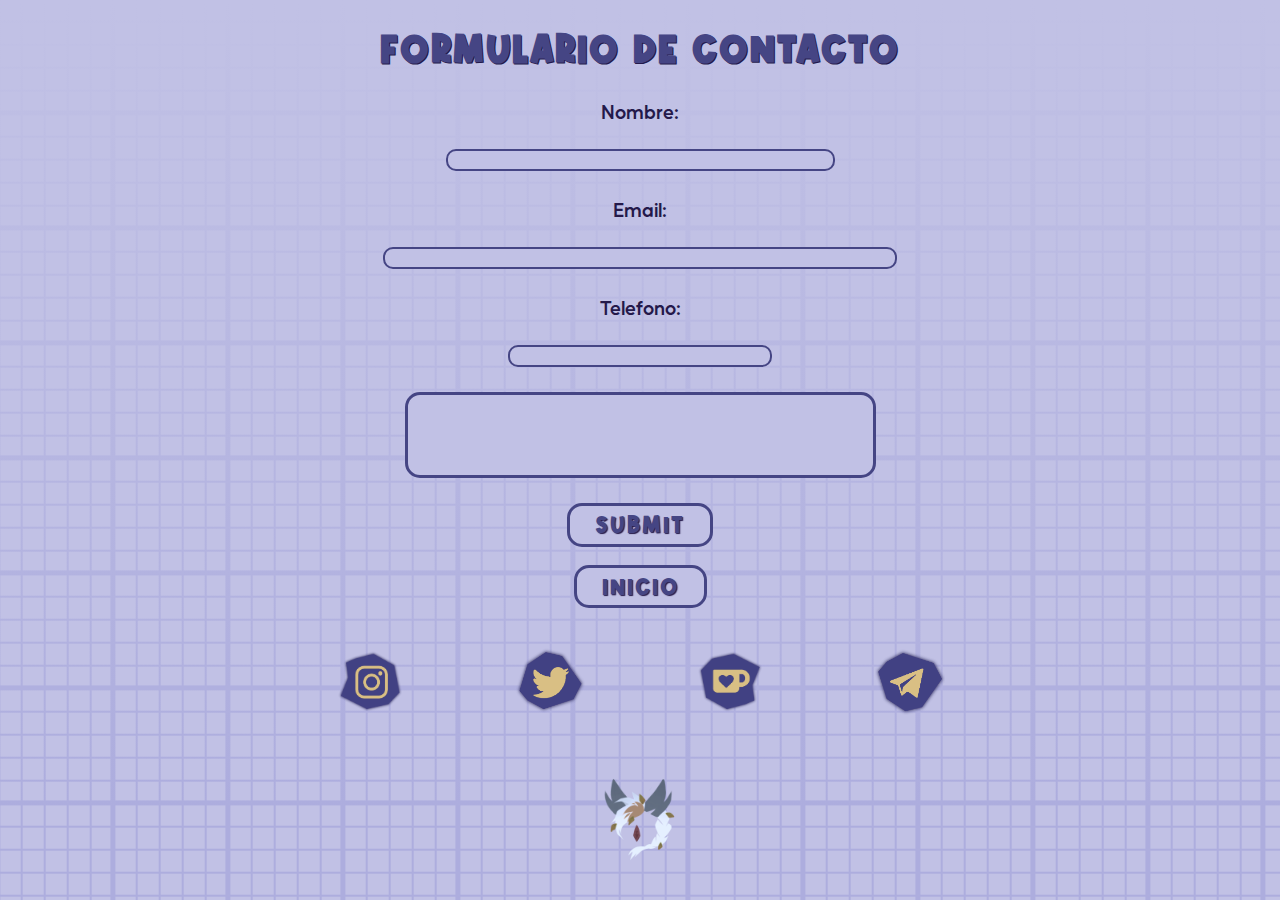
==== files/contacto.html @ 9e0bcdc2 "/" ====
<!DOCTYPE html>
<html lang="en">
    <head>
        <meta charset="UTF-8">
        <meta http-equiv="X-UA-Compatible" content="IE=edge">
        <meta name="description" content="Proyecto DIIW"/>
        <meta name="keywords" content="HTML5, CSS3"/>
        <meta name="author" content="Ander Rodriguez">
        <link rel="icon" type="image/x-icon" href="../img/logo.png"/>
        <meta name="viewport" content="width=device-width, initial-scale=1.0">
        <link rel="stylesheet" href="../css/style.css">
        <title>Formulario</title>
    </head>
<body>
    <div id="container">
        <header>
            <h1>Formulario de contacto</h1>
        </header>
        <main>
            <form action="#" id="formulario">
                <label>Nombre:</label>
                <input type="text" name="txtNombre" id="txtNombre">
                <label>Email:</label>
                <input type="email" name="txtEmail">
                <label>Telefono:</label>
                <input type="text" name="txtTlf">
                <textarea rows="4" cols="50"></textarea>
                <input type="submit" id="enviar">
            </form>
        </main>
        <footer>
            <div><a class="botonSecundario" href="../index.html">Inicio</a></div>
            <ul>
                <li><a href="https://www.instagram.com"><img class="iconoRedes" src="../img/insta.png" alt=""></a></li>
                <li><a href="https://twitter.com/home"><img class="iconoRedes" src="../img/twitter.png" alt=""></a></li>
                <li><a href="https://ko-fi.com"><img class="iconoRedes" src="../img/kofi.png" alt=""></a></li>
                <li><a href="https://telegram.org"><img class="iconoRedes" src="../img/telegram.png" alt=""></a></li>
            </ul>
            <div><img src="../img/logo.png" alt=""></div>
        </footer>
    </div>
</body>
</html>
---- css/style.css ----
@font-face {
    font-family: fuenteEspecial;
    src: url(../fonts/Alphakind.ttf);
}

@font-face {
    font-family: fuenteTexto;
    src: url(../fonts/MusticaPro-SemiBold.otf);
}

body, #degradado{
    margin: 0;
    padding: 0;
    width: 100%;
    height: 100%;
}

body{
    font-family: fuenteEspecial;
    color: #24194a;
    font-size: 1.2em;

    display: grid;
    grid-template-columns: auto;
    gap: 15px;

    /* Fondo cuadicula */
    background-color: #c1c1e5;
    opacity: 1;
    background-image:  linear-gradient(#adadde 4.6000000000000005px, transparent 4.6000000000000005px), linear-gradient(90deg, #adadde 4.6000000000000005px, transparent 4.6000000000000005px), linear-gradient(#adadde 2.3000000000000003px, transparent 2.3000000000000003px), linear-gradient(90deg, #adadde 2.3000000000000003px, #c1c1e5 2.3000000000000003px);
    background-size: 115px 115px, 115px 115px, 23px 23px, 23px 23px;
    background-position: -4.6000000000000005px -4.6000000000000005px, -4.6000000000000005px -4.6000000000000005px, -2.3000000000000003px -2.3000000000000003px, -2.3000000000000003px -2.3000000000000003px;
}

::selection{
    color: #d9bf84;
    background-color: #24194a;
}

header{
    padding: 0;
    margin: 0;
}

header div{
    padding: 0;
    margin: 0;
    display: flex;
    flex-direction: row;
    justify-content: center;
}

#logo{
    width: 50%;
}

section ul{
    list-style: none;
    display: flex;
    flex-direction: column;
    align-items: center;
    margin: 40px;
    padding: 0;
}

footer div{
    padding: 10px;
}

.botonSecundario{
    font-size: 1.2em;
    border: #454584 solid 3px;
    border-radius: 15px;
    padding: 4px 25px;
    color: #454584;
    text-decoration: none;
    background-color:#c1c1e5 ;
    transition: all 0.5s;
    text-shadow: #24194a 1px 1px 1px;
    letter-spacing: 2px;
    text-transform: uppercase;

}


#container{
    background-image: linear-gradient(to top, transparent 10%, #c1c1e5);
    height: 100vh;
}

header{
    grid-row: 1/2;
    grid-column: 1/2;
}

.iconoRedes{
    width: 50px;
    transition:  all 0.5s;
}


section li a{
    display: flex;
    flex-direction: row;
    justify-content:center;
}

.botonPrincipal{
    width: 70%;
    transition: all 0.5s;
}

footer li{
    text-decoration: none;
    list-style: none;
}

footer ul{
    display: flex;
    flex-direction: row;
    justify-content: space-evenly;
    margin: 0;
    padding: 0;
}

footer div{
    text-align: center;
    margin: 15px;
}


section li { 
    margin: 0;
    padding: 0;
    width: fit-content;
}

form textarea{
    resize: none;
}


.botonSecundario:hover{
    color: #d9bf84;
    background-color:#454584 ;
}

form input{
    border: #454584 solid 2px;
    border-radius: 10px;
    background-color: #c1c1e5;
    padding: 0px 5px;
    color: #24194a;
    font-family: fuenteTexto;
}

font input:focus{
    border-color:#d9bf84;
    background-color: #24194a;
}

#enviar{
    font-size: 1.2em;
    border: #454584 solid 3px;
    border-radius: 15px;
    padding: 4px 25px;
    color: #454584;
    text-decoration: none;
    background-color:#c1c1e5 ;
    transition: all 0.5s;
    font-family: fuenteEspecial;
    text-transform: uppercase;
    text-shadow: #24194a 1px 1px 1px;
    letter-spacing: 2px;
    grid-column: 1/3;
}

textarea{
    border: #454584 solid 3px;
    border-radius: 15px;
    padding: 4px 25px;
    color: #454584;
    text-decoration: none;
    background-color:#c1c1e5 ;
    font-family: fuenteTexto;
}

#formulario{
    display: grid;
    grid-template-columns: 0.3fr auto;
    gap: 25px;
    margin: 15px;
    font-family: fuenteTexto;
}

form input:nth-of-type(1){
    width:  60%;

}

form input:nth-of-type(2){
    width:  90%;
}

form input:nth-of-type(3){
    width: 40%;
}

form textarea{
    grid-column: 1/3;
}

footer img{
    width: 100px;
}

#enviar:hover{
    color: #d9bf84;
    background-color:#454584 ;
    cursor: pointer;
}

h1{
    color: #454584;
    text-shadow: #24194a 1px 1px;
    letter-spacing: 2px;
    text-transform: uppercase;
}

p{
    font-family: fuenteTexto;
    padding: 35px;
    text-align: justify;
}

.galeria {
    display: flex;
    flex-direction: row;
    flex-wrap: wrap;
    justify-content: space-evenly;
    margin: 0;
}

.galeria img{
    width: 60%;
    padding: 20px 5px;
    transition: 1s;
}

#precios{
    display: flex;
    flex-direction: row;
    flex-wrap: wrap;
    justify-content: center;
}



.botonPrecios{
    display: flex;
    flex-direction: column;
    align-items: center;


    margin: 5px;
    width: fit-content;
    font-size: 1em;
    border: #454584 solid 3px;
    border-radius: 15px;
    padding: 4px 10px;
    color: #d9bf84;
    text-decoration: none;
    background-color:#454584 ;
    transition: all 0.5s;
    text-shadow: #24194a 1px 1px 1px;
    letter-spacing: 2px;
    text-transform: uppercase;


    transition: all 1s;
}


.precios{
    display: flex;
    flex-direction: column;
    padding: 20px;
    font-family: fuenteTexto;
}




.precios article img{
    width: 50%;
    transition: all 0.5s;
}

.precios article img:hover{
    width: 70%;
}


@media screen and (max-width:549px){
    
    /* #d9bf84 #c1c1e5 #454584 #24194a*/
    
    .botonPrincipal:hover{
        width: 80%;
        filter: saturate(2);
    }

  
    
    #contacto:hover{
        border: none;
        color: #d9bf84;
        background-color:#454584 ;
    }
    
    footer{
        position: relative;
        top: 7%;
    }
    
    header img{
        margin-top: 50px;
    }
    
    .iconoRedes:hover{
        width: 55px;
    }

    h1{
        text-align: center;
    }

    .precios article:nth-of-type(even){
        display: flex;
        flex-direction: column;
        align-items: flex-end;
    }
    
}

@media screen and (min-width: 550px) and (max-width:960px){

    #container{
        display: grid;
        grid-template-columns: auto auto;
        grid-template-rows: auto auto;

    }

    .index #logo{
        margin-top: 60px;
    }

    header {
        grid-row: 1/2;
        grid-column: 1/2;
        margin-top: 100px;
    }

    #logo{
        width: 50%;
    }

    .botonPrincipal{
        width: 100%;
    }

    .botonPrincipal:hover{
        width: 110%;
        filter: saturate(2);
    }
    

    section {
        margin-top: 100px;
        display: flex;
        flex-direction: column;
        align-items: center;
    }

    .galeria{
        margin: 60px 0px;
        grid-column: 1/3;
        grid-row: 2/3;
    }

    footer{
        grid-row: 3/4;
        grid-column: 1/3;
    }

    .iconoRedes:hover{
        width: 55px;
    }

    #formulario{
        display: flex;
        flex-direction: column;
        align-items: flex-end;
        margin-top: 30%;
    }

    h1{
        margin: 20px;
        text-align: center;
    }

    p{
        position: relative;
        top: 100px;
    }

    .precios article{
        display: flex;
        flex-direction: column;
        align-items: flex-end;
    }

    .precios article img{
        width: 70%;
    }

    .precios article img:hover{
        width: 90%;
    }

    #headerPrecios {
        margin-top: 350px;
    }
    #headerPrecios img{
        width: 90%;
    }
    #headerPrecios h1{
        font-size: 3em;
    }

}

@media screen and (min-width: 960px) {

    section ul{
        display: flex;
        flex-direction: row;
        justify-content: space-evenly;
    }

    .iconoRedes:hover{
        width: 55px;
    }

    #logo{
        width: 30%;
    }


    .botonSecundario:hover{
        border: none;
        color: #d9bf84;
        background-color:#454584 ;
    }
    .botonPrincipal:hover{
        width: 80%;
        filter: saturate(2);
    }

    #formulario{
        display: flex;
        flex-direction: column;
        align-items: center;
    }

    form input:nth-of-type(1){
        width:  30%;
    
    }
    
    form input:nth-of-type(2){
        width:  40%;
    }
    
    form input:nth-of-type(3){
        width: 20%;
    }
    
    footer ul{
        justify-content: center;
       
    }
    .iconoRedes{
        margin: 20px 55px;
    }

    h1{
        text-align: center;
    }

    .galeria{
        margin: 60px;
    }
    
    p{
        text-align: center;
        font-size: 30px;
    }

    .galeria img{
        width: 20%;
    }

    .iconoRedes{
        width: 70px;
    }

    .iconoRedes:hover{
        width: 80px;
    }

    .precios article{
        display: flex;
        flex-direction: column;
        align-items: center;
    }
}


@media print {
    footer{
        display: none;
    }
}
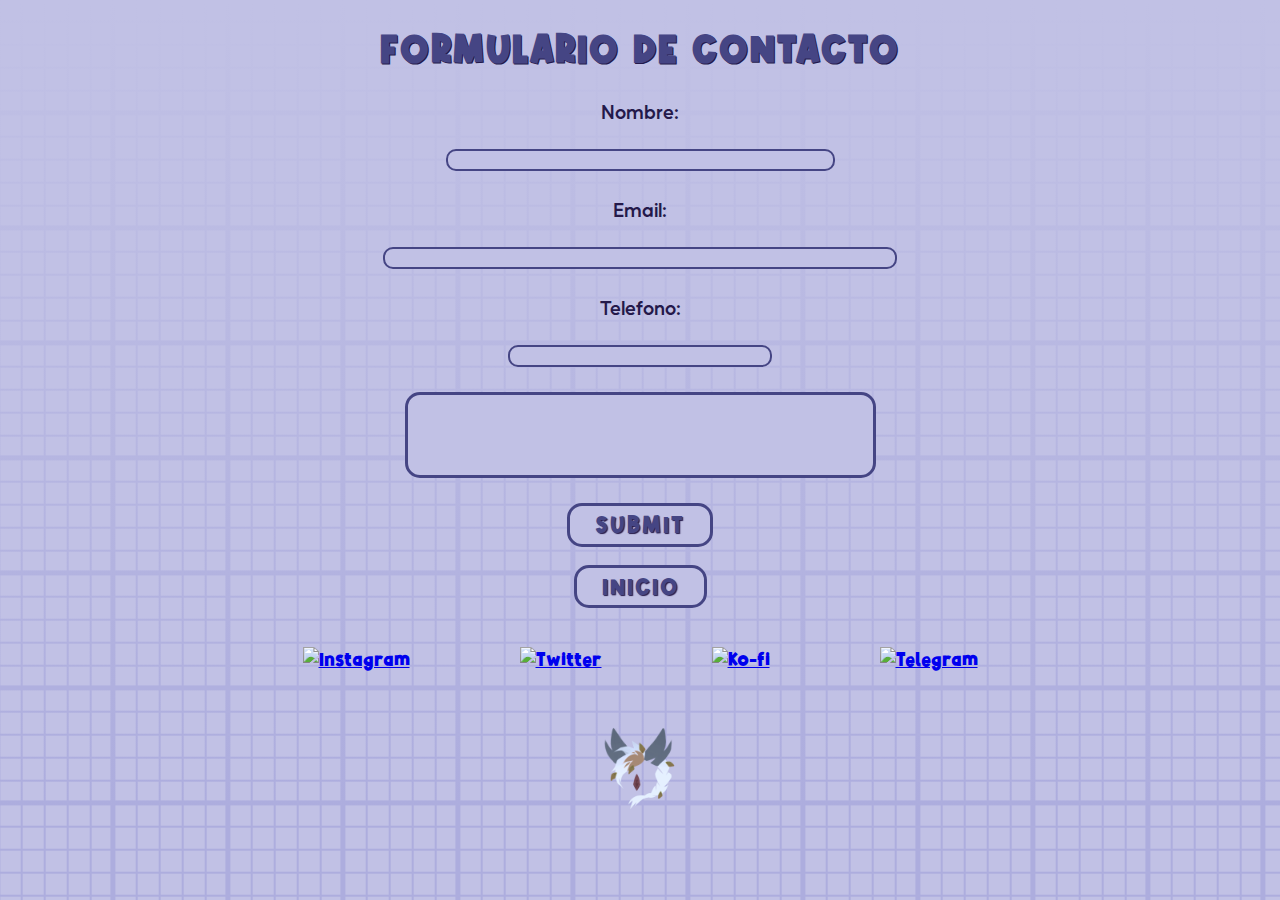
==== commit df3e3d07: "/" ====
--- a/files/contacto.html
+++ b/files/contacto.html
@@ -31,12 +31,12 @@
         <footer>
             <div><a class="botonSecundario" href="../index.html">Inicio</a></div>
             <ul>
-                <li><a href="https://www.instagram.com"><img class="iconoRedes" src="../img/insta.png" alt=""></a></li>
-                <li><a href="https://twitter.com/home"><img class="iconoRedes" src="../img/twitter.png" alt=""></a></li>
-                <li><a href="https://ko-fi.com"><img class="iconoRedes" src="../img/kofi.png" alt=""></a></li>
-                <li><a href="https://telegram.org"><img class="iconoRedes" src="../img/telegram.png" alt=""></a></li>
+                <li><a href="https://www.instagram.com"><img class="iconoRedes" src="img/insta.png" alt="Instagram" ></a></li>
+                <li><a href="https://twitter.com/home"><img class="iconoRedes" src="img/twitter.png" alt="Twitter" ></a></li>
+                <li><a href="https://ko-fi.com"><img class="iconoRedes" src="img/kofi.png" alt="Ko-fi" ></a></li>
+                <li><a href="https://telegram.org"><img class="iconoRedes" src="img/telegram.png" alt="Telegram" ></a></li>
             </ul>
-            <div><img src="../img/logo.png" alt=""></div>
+            <div><img src="../img/logo.png" alt="Logo"></div>
         </footer>
     </div>
 </body>
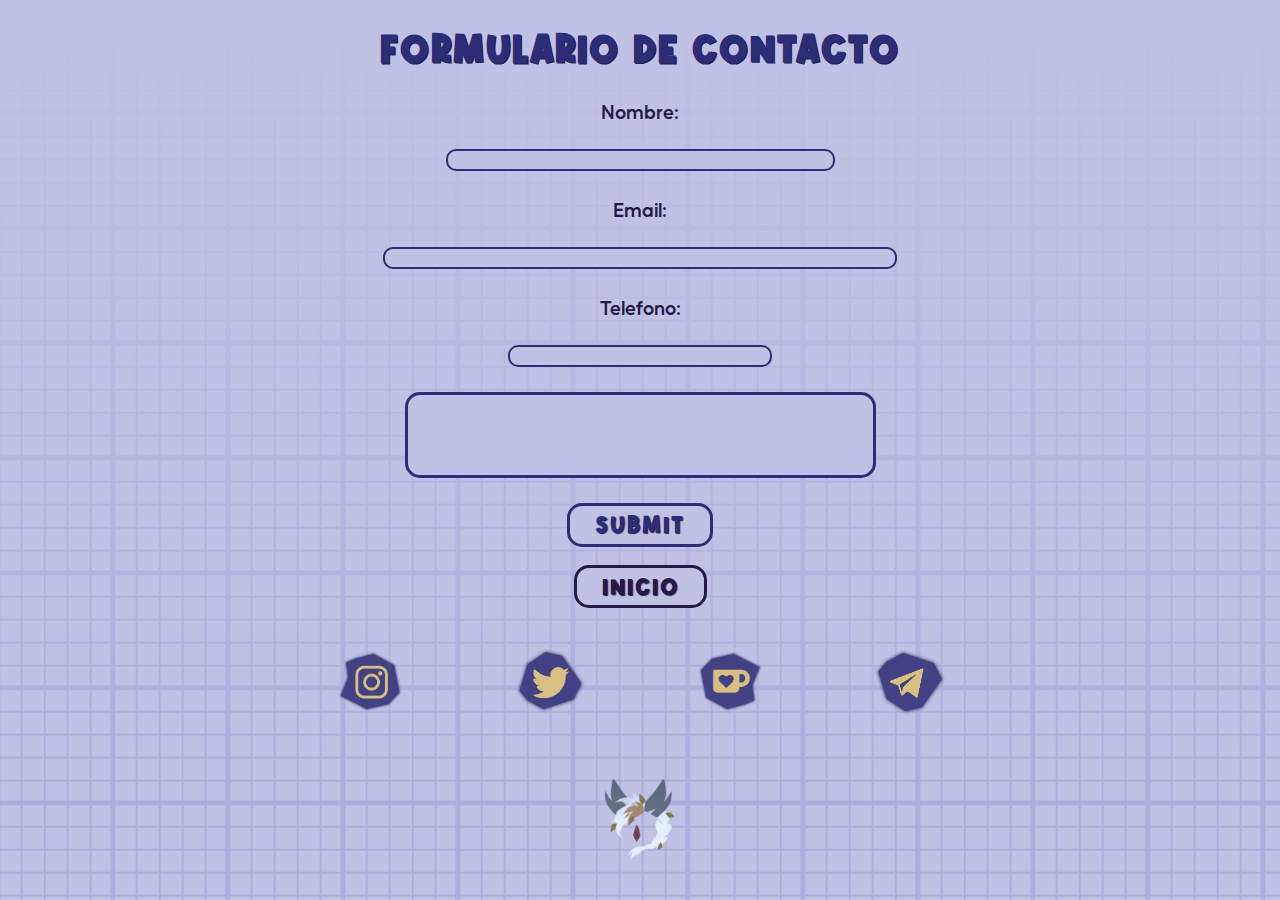
==== commit a11d7f29: "/" ====
--- a/files/contacto.html
+++ b/files/contacto.html
@@ -18,11 +18,11 @@
         </header>
         <main>
             <form action="#" id="formulario">
-                <label>Nombre:</label>
+                <label for="txtNombre">Nombre:</label>
                 <input type="text" name="txtNombre" id="txtNombre">
-                <label>Email:</label>
+                <label for="txtEmail">Email:</label>
                 <input type="email" name="txtEmail">
-                <label>Telefono:</label>
+                <label for="txtTlf">Telefono:</label>
                 <input type="text" name="txtTlf">
                 <textarea rows="4" cols="50"></textarea>
                 <input type="submit" id="enviar">
@@ -31,10 +31,10 @@
         <footer>
             <div><a class="botonSecundario" href="../index.html">Inicio</a></div>
             <ul>
-                <li><a href="https://www.instagram.com"><img class="iconoRedes" src="img/insta.png" alt="Instagram" ></a></li>
-                <li><a href="https://twitter.com/home"><img class="iconoRedes" src="img/twitter.png" alt="Twitter" ></a></li>
-                <li><a href="https://ko-fi.com"><img class="iconoRedes" src="img/kofi.png" alt="Ko-fi" ></a></li>
-                <li><a href="https://telegram.org"><img class="iconoRedes" src="img/telegram.png" alt="Telegram" ></a></li>
+                <li><a href="https://www.instagram.com"><img class="iconoRedes" src="../img/insta.png" alt="Instagram" ></a></li>
+                <li><a href="https://twitter.com/home"><img class="iconoRedes" src="../img/twitter.png" alt="Twitter" ></a></li>
+                <li><a href="https://ko-fi.com"><img class="iconoRedes" src="../img/kofi.png" alt="Ko-fi" ></a></li>
+                <li><a href="https://telegram.org"><img class="iconoRedes" src="../img/telegram.png" alt="Telegram" ></a></li>
             </ul>
             <div><img src="../img/logo.png" alt="Logo"></div>
         </footer>
--- a/css/style.css
+++ b/css/style.css
@@ -70,10 +70,10 @@
 
 .botonSecundario{
     font-size: 1.2em;
-    border: #454584 solid 3px;
+    border: #24194a solid 3px;
     border-radius: 15px;
     padding: 4px 25px;
-    color: #454584;
+    color: #24194a;
     text-decoration: none;
     background-color:#c1c1e5 ;
     transition: all 0.5s;
@@ -143,11 +143,11 @@
 
 .botonSecundario:hover{
     color: #d9bf84;
-    background-color:#454584 ;
+    background-color:#2d2d77 ;
 }
 
 form input{
-    border: #454584 solid 2px;
+    border: #2d2d77 solid 2px;
     border-radius: 10px;
     background-color: #c1c1e5;
     padding: 0px 5px;
@@ -162,10 +162,10 @@
 
 #enviar{
     font-size: 1.2em;
-    border: #454584 solid 3px;
+    border: #2d2d77 solid 3px;
     border-radius: 15px;
     padding: 4px 25px;
-    color: #454584;
+    color: #2d2d77;
     text-decoration: none;
     background-color:#c1c1e5 ;
     transition: all 0.5s;
@@ -177,10 +177,10 @@
 }
 
 textarea{
-    border: #454584 solid 3px;
+    border: #2d2d77 solid 3px;
     border-radius: 15px;
     padding: 4px 25px;
-    color: #454584;
+    color: #2d2d77;
     text-decoration: none;
     background-color:#c1c1e5 ;
     font-family: fuenteTexto;
@@ -217,12 +217,12 @@
 
 #enviar:hover{
     color: #d9bf84;
-    background-color:#454584 ;
+    background-color:#2d2d77 ;
     cursor: pointer;
 }
 
 h1{
-    color: #454584;
+    color: #2d2d77;
     text-shadow: #24194a 1px 1px;
     letter-spacing: 2px;
     text-transform: uppercase;
@@ -266,12 +266,12 @@
     margin: 5px;
     width: fit-content;
     font-size: 1em;
-    border: #454584 solid 3px;
+    border: #2d2d77 solid 3px;
     border-radius: 15px;
     padding: 4px 10px;
     color: #d9bf84;
     text-decoration: none;
-    background-color:#454584 ;
+    background-color:#2d2d77 ;
     transition: all 0.5s;
     text-shadow: #24194a 1px 1px 1px;
     letter-spacing: 2px;
@@ -304,7 +304,7 @@
 
 @media screen and (max-width:549px){
     
-    /* #d9bf84 #c1c1e5 #454584 #24194a*/
+    /* #d9bf84 #c1c1e5 #2d2d77 #24194a*/
     
     .botonPrincipal:hover{
         width: 80%;
@@ -316,7 +316,7 @@
     #contacto:hover{
         border: none;
         color: #d9bf84;
-        background-color:#454584 ;
+        background-color:#24194a ;
     }
     
     footer{
@@ -462,7 +462,7 @@
     .botonSecundario:hover{
         border: none;
         color: #d9bf84;
-        background-color:#454584 ;
+        background-color:#24194a ;
     }
     .botonPrincipal:hover{
         width: 80%;
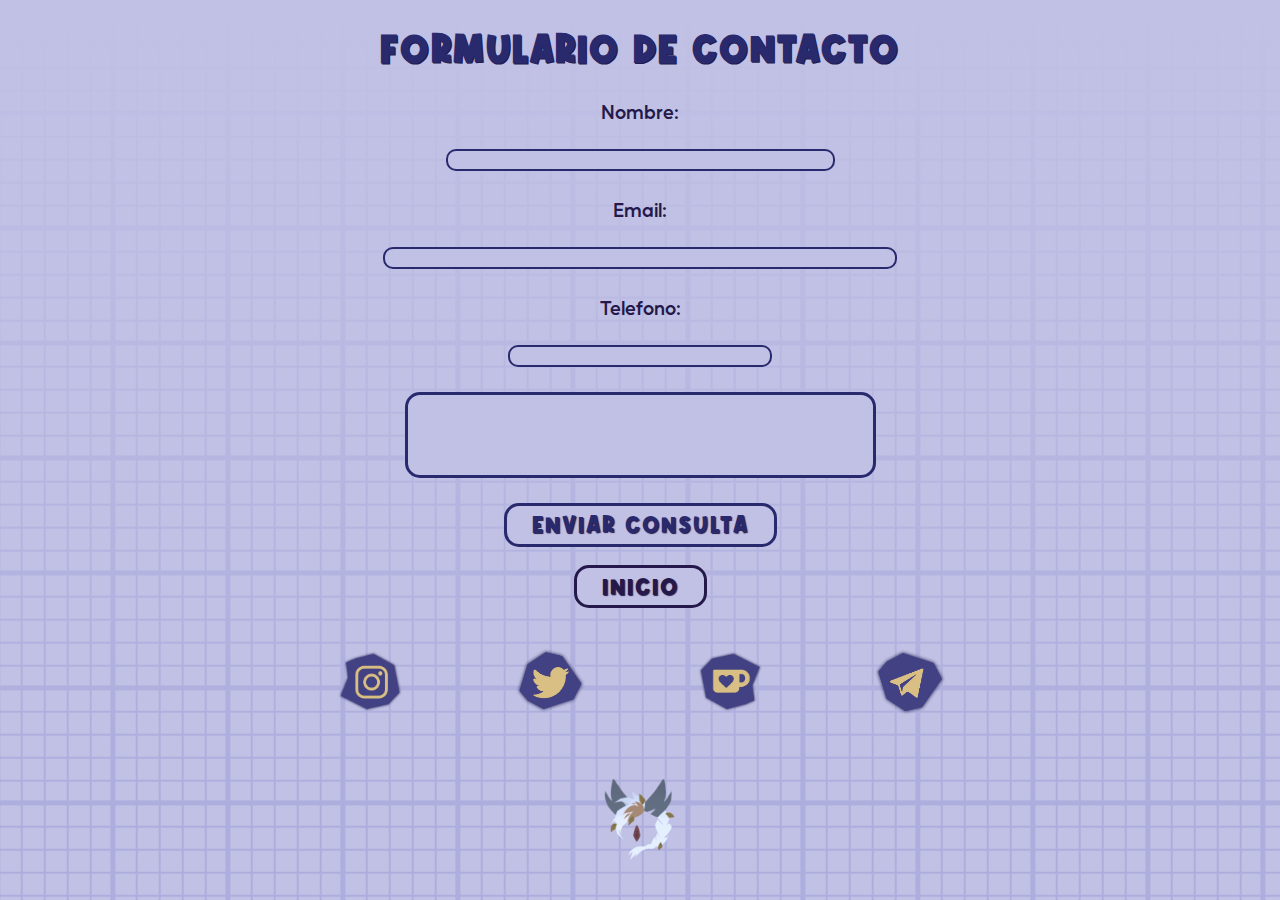
==== commit 2957a77f: "/" ====
--- a/files/contacto.html
+++ b/files/contacto.html
@@ -21,11 +21,11 @@
                 <label for="txtNombre">Nombre:</label>
                 <input type="text" name="txtNombre" id="txtNombre">
                 <label for="txtEmail">Email:</label>
-                <input type="email" name="txtEmail">
+                <input type="email" id="txtEmail" name="txtEmail">
                 <label for="txtTlf">Telefono:</label>
-                <input type="text" name="txtTlf">
+                <input type="text" id="txtTlf" name="txtTlf">
                 <textarea rows="4" cols="50"></textarea>
-                <input type="submit" id="enviar">
+                <input type="submit" id="enviar" value="Enviar Consulta">
             </form>
         </main>
         <footer>
--- a/css/style.css
+++ b/css/style.css
@@ -143,11 +143,11 @@
 
 .botonSecundario:hover{
     color: #d9bf84;
-    background-color:#2d2d77 ;
+    background-color:#29296E ;
 }
 
 form input{
-    border: #2d2d77 solid 2px;
+    border: #29296E solid 2px;
     border-radius: 10px;
     background-color: #c1c1e5;
     padding: 0px 5px;
@@ -162,10 +162,10 @@
 
 #enviar{
     font-size: 1.2em;
-    border: #2d2d77 solid 3px;
+    border: #29296E solid 3px;
     border-radius: 15px;
     padding: 4px 25px;
-    color: #2d2d77;
+    color: #29296E;
     text-decoration: none;
     background-color:#c1c1e5 ;
     transition: all 0.5s;
@@ -177,10 +177,10 @@
 }
 
 textarea{
-    border: #2d2d77 solid 3px;
+    border: #29296E solid 3px;
     border-radius: 15px;
     padding: 4px 25px;
-    color: #2d2d77;
+    color: #24194a;
     text-decoration: none;
     background-color:#c1c1e5 ;
     font-family: fuenteTexto;
@@ -217,12 +217,12 @@
 
 #enviar:hover{
     color: #d9bf84;
-    background-color:#2d2d77 ;
+    background-color:#29296E ;
     cursor: pointer;
 }
 
 h1{
-    color: #2d2d77;
+    color: #29296E;
     text-shadow: #24194a 1px 1px;
     letter-spacing: 2px;
     text-transform: uppercase;
@@ -266,12 +266,12 @@
     margin: 5px;
     width: fit-content;
     font-size: 1em;
-    border: #2d2d77 solid 3px;
+    border: #29296E solid 3px;
     border-radius: 15px;
     padding: 4px 10px;
     color: #d9bf84;
     text-decoration: none;
-    background-color:#2d2d77 ;
+    background-color:#29296E ;
     transition: all 0.5s;
     text-shadow: #24194a 1px 1px 1px;
     letter-spacing: 2px;
@@ -304,7 +304,7 @@
 
 @media screen and (max-width:549px){
     
-    /* #d9bf84 #c1c1e5 #2d2d77 #24194a*/
+    /* #d9bf84 #c1c1e5 #29296E #24194a*/
     
     .botonPrincipal:hover{
         width: 80%;
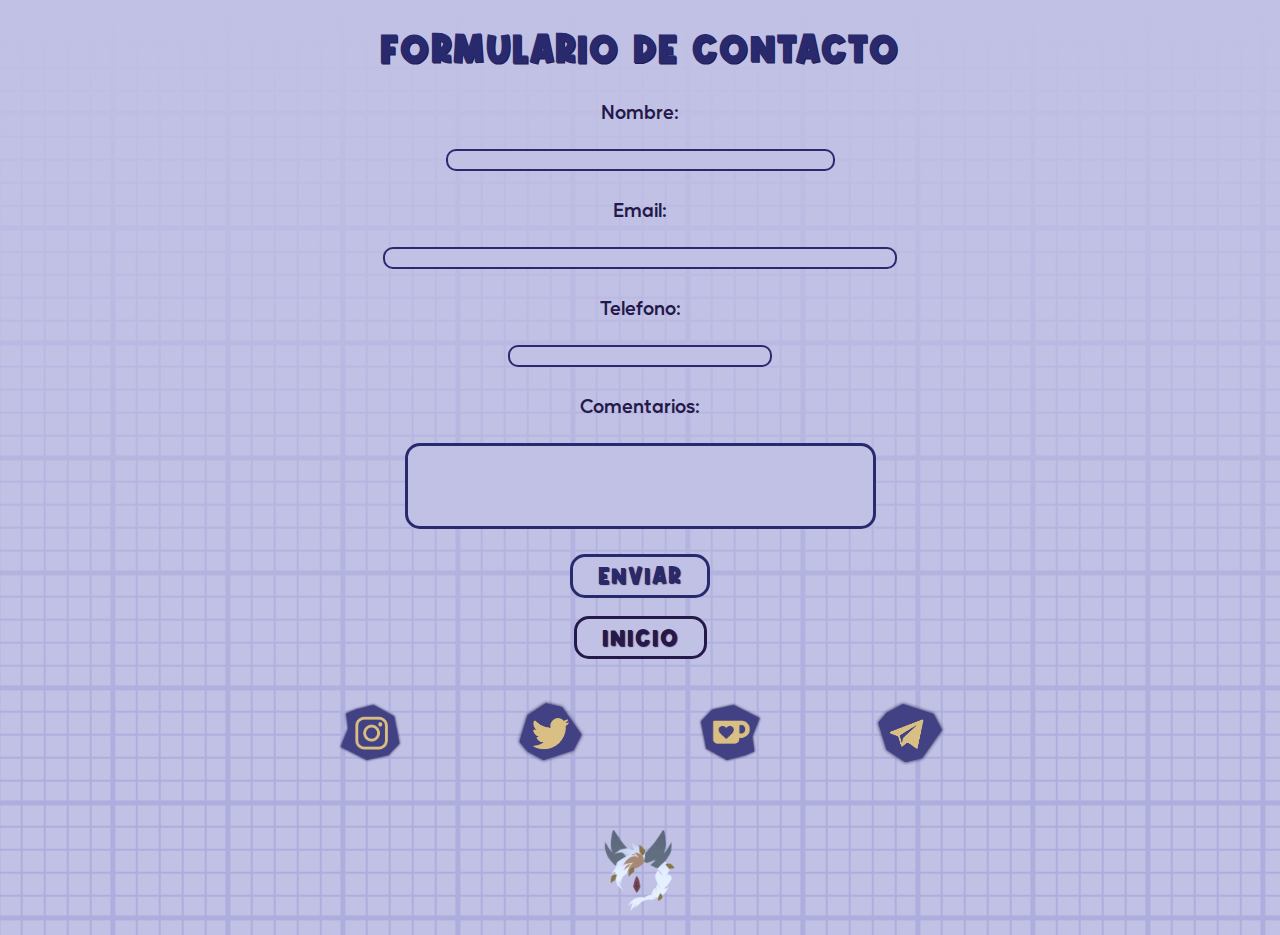
==== commit 03e4136c: "/" ====
--- a/files/contacto.html
+++ b/files/contacto.html
@@ -24,8 +24,9 @@
                 <input type="email" id="txtEmail" name="txtEmail">
                 <label for="txtTlf">Telefono:</label>
                 <input type="text" id="txtTlf" name="txtTlf">
-                <textarea rows="4" cols="50"></textarea>
-                <input type="submit" id="enviar" value="Enviar Consulta">
+                <label for="txtArea">Comentarios:</label>
+                <textarea id="txtArea" rows="4" cols="50"></textarea>
+                <input type="submit" id="enviar" value="Enviar">
             </form>
         </main>
         <footer>
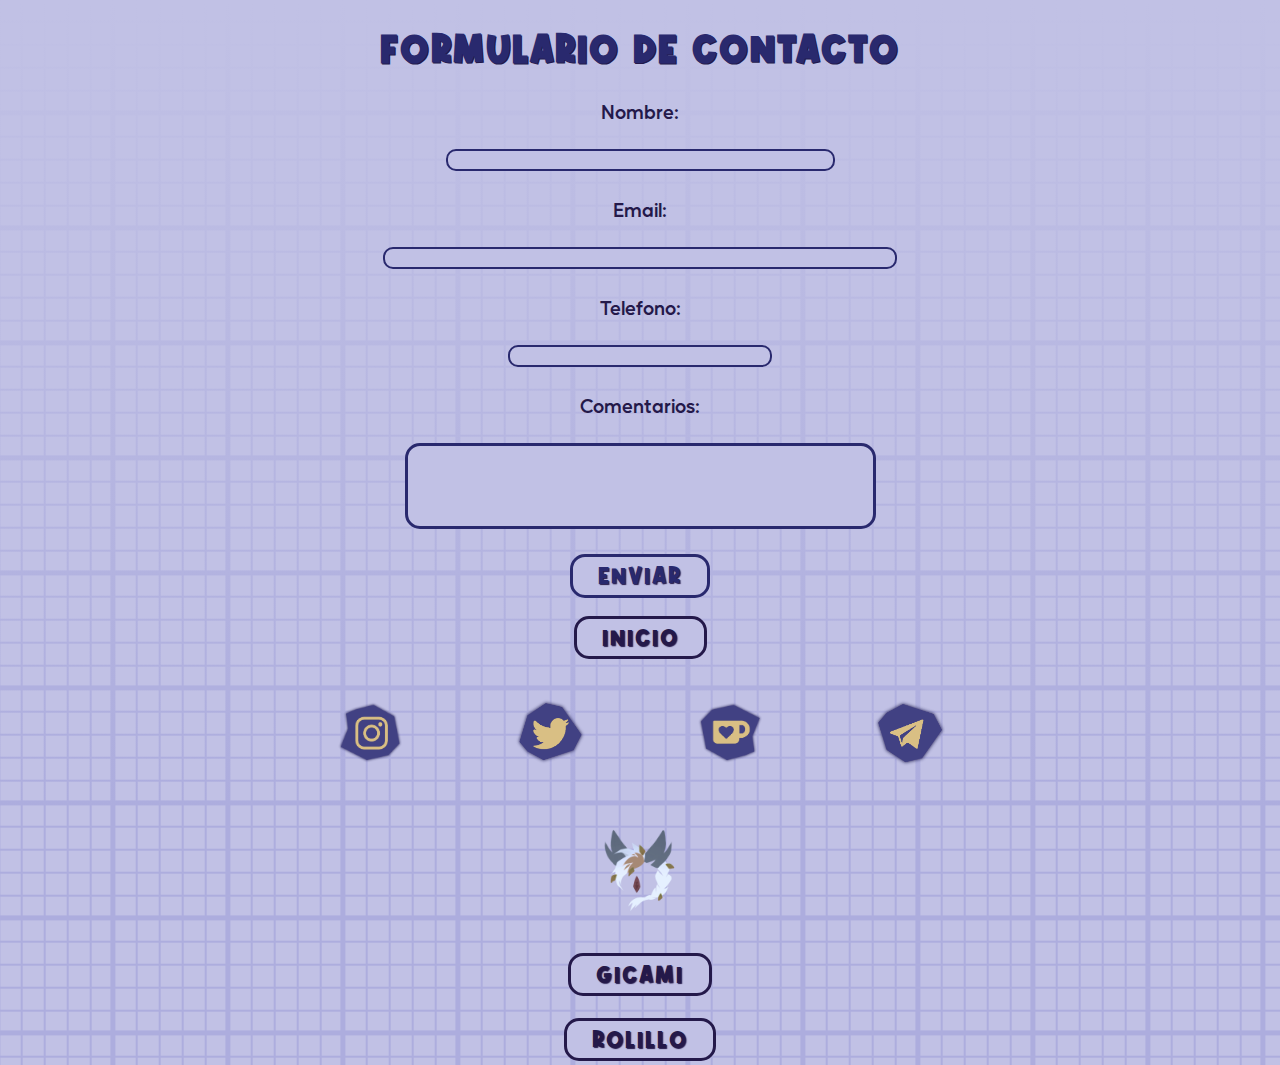
==== commit a4a76267: "/" ====
--- a/files/contacto.html
+++ b/files/contacto.html
@@ -38,6 +38,8 @@
                 <li><a href="https://telegram.org"><img class="iconoRedes" src="../img/telegram.png" alt="Telegram" ></a></li>
             </ul>
             <div><img src="../img/logo.png" alt="Logo"></div>
+            <div><a class="botonSecundario" href="https://patribasme99.github.io/">GICAMI</a></div>
+            <div><a class="botonSecundario" href="https://elena2332.github.io/">Rolillo</a></div>
         </footer>
     </div>
 </body>
--- a/css/style.css
+++ b/css/style.css
@@ -83,6 +83,16 @@
 
 }
 
+#container-toggle{
+    display: flex;
+    flex-direction: row;
+    justify-content:center;
+    
+}
+
+#container-toggle > button{
+    font-family: fuenteEspecial;
+}
 
 #container{
     background-image: linear-gradient(to top, transparent 10%, #c1c1e5);
